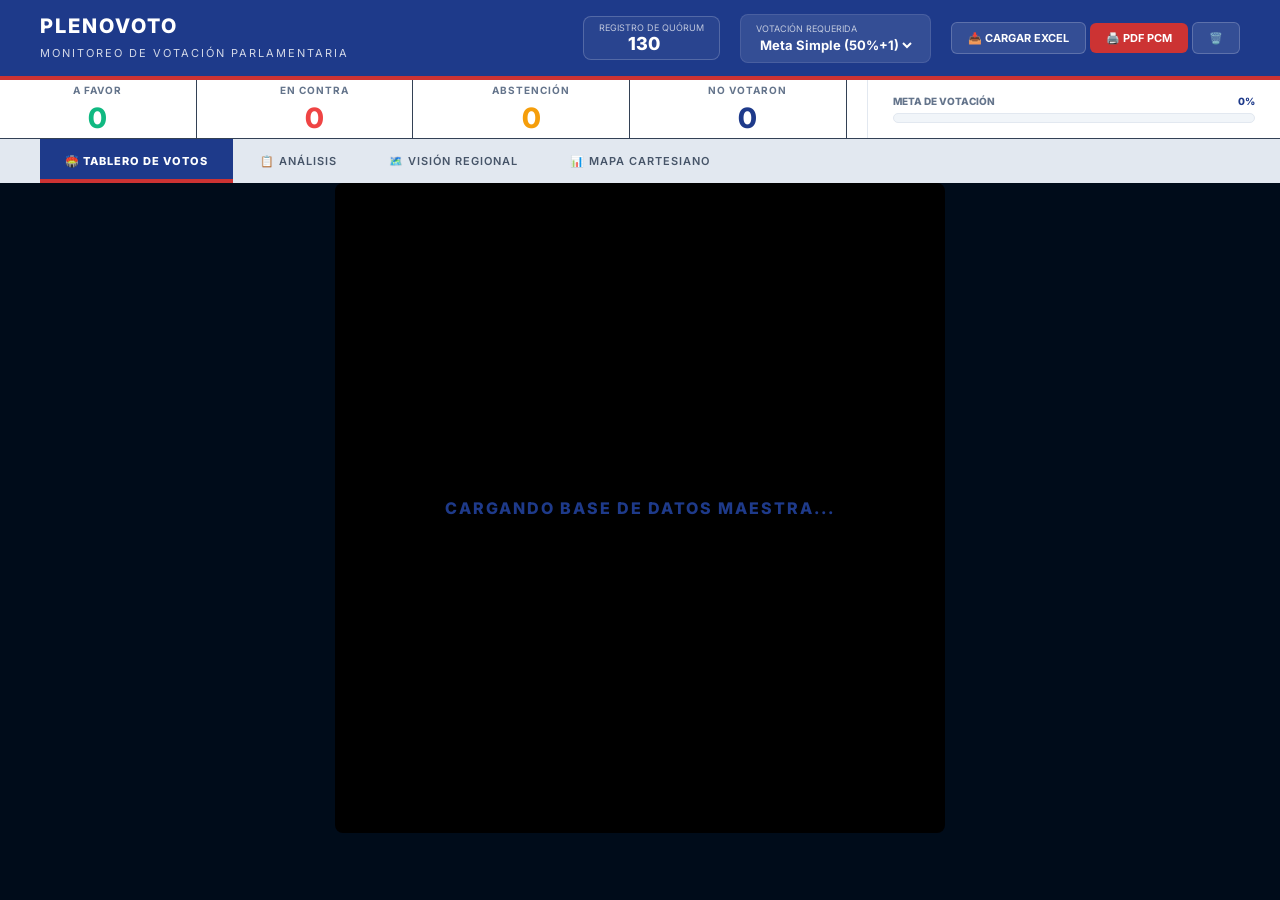
==== static/index.html @ b3e690c4 "Carga completa v1.1" ====
<!DOCTYPE html>
<html lang="es">

<head>
    <meta charset="UTF-8">
    <meta name="viewport" content="width=device-width, initial-scale=1.0">
    <title>Tablero de Votación - Congreso de la República del Perú</title>
    <link rel="stylesheet" href="/static/styles.css">
</head>

<body>
    <header class="top-bar" style="height: 80px;">
        <div class="logo-section">
            <div class="logo-text" style="font-size: 20px;">
                PLENOVOTO<br />
                <span id="meta-label" style="font-size: 11px; color: #fff; font-weight: normal; opacity: 0.8;">MONITOREO
                    DE VOTACIÓN PARLAMENTARIA</span>
            </div>
        </div>

        <div style="display: flex; align-items: center; gap: 20px;">
            <div class="quorum-box"
                style="background: rgba(255,255,255,0.05); padding: 5px 15px; border-radius: 8px; border: 1px solid rgba(255,255,255,0.2); text-align: center;">
                <div style="font-size: 9px; opacity: 0.7;">REGISTRO DE QUÓRUM</div>
                <input type="number" id="quorum-input" value="130" onchange="updateQuorum()"
                    style="background: transparent; color: #fff; border: none; font-size: 18px; font-weight: 800; width: 60px; text-align: center; outline: none;">
            </div>

            <div class="meta-controls"
                style="background: rgba(255,255,255,0.1); padding: 8px 15px; border-radius: 8px; border: 1px solid rgba(255,255,255,0.1);">
                <div style="font-size: 9px; opacity: 0.7;">VOTACIÓN REQUERIDA</div>
                <select id="meta-select" onchange="updateMetaGoal()"
                    style="background:transparent; color:#fff; border:none; outline:none; font-size: 13px; font-weight: 700; cursor:pointer;">
                    <option value="simple">Meta Simple (50%+1)</option>
                    <option value="calificada">Meta Calificada (2/3)</option>
                    <option value="fija87">Bloque Legal (87)</option>
                </select>
            </div>

            <div class="btn-group">
                <button class="btn btn-reset" onclick="document.getElementById('import-input').click()">📥 CARGAR
                    EXCEL</button>
                <input type="file" id="import-input" accept=".xlsx, .xls, .csv" style="display:none"
                    onchange="importarVotos(event)">
                <button class="btn btn-export" onclick="exportarResultados()">🖨️ PDF PCM</button>
                <button class="btn btn-reset" onclick="limpiarTablero()">🗑️</button>
            </div>
        </div>
    </header>

    <section class="dashboard-summary">
        <div class="led-counter count-favor">
            <span class="label">A FAVOR</span>
            <span class="number" id="count-favor">0</span>
        </div>
        <div class="led-counter count-contra">
            <span class="label">EN CONTRA</span>
            <span class="number" id="count-contra">0</span>
        </div>
        <div class="led-counter count-abstencion">
            <span class="label">ABSTENCIÓN</span>
            <span class="number" id="count-abstencion">0</span>
        </div>
        <div class="led-counter count-novotaron">
            <span class="label">NO VOTARON</span>
            <span class="number" id="count-novotaron">0</span>
        </div>
        <div class="progress-container"
            style="grid-column: span 2; background: #fff; border-radius: 0; padding: 15px 25px; display: flex; flex-direction: column; justify-content: center; border-left: 1px solid #e2e8f0;">
            <div
                style="display: flex; justify-content: space-between; font-size: 10px; margin-bottom: 6px; font-weight: 800; color: #64748b;">
                <span id="avance-label">META DE VOTACIÓN</span>
                <span id="meta-percent" style="color: var(--primary);">0%</span>
            </div>
            <div
                style="height: 10px; background: #f1f5f9; border-radius: 5px; overflow: hidden; border: 1px solid #e2e8f0;">
                <div id="meta-progress-bar"
                    style="height: 100%; width: 0%; background: var(--primary); transition: width 1s;"></div>
            </div>
        </div>
    </section>

    <nav class="nav-tabs">
        <button class="tab-btn active" onclick="switchTab('tab-hemiciclo')">🏟️ TABLERO DE VOTOS</button>
        <button class="tab-btn" onclick="switchTab('tab-analisis-pro')">📋 ANÁLISIS</button>
        <button class="tab-btn" onclick="switchTab('tab-mapa')">🗺️ VISIÓN REGIONAL</button>
        <button class="tab-btn" onclick="switchTab('tab-cuadrantes')">📊 MAPA CARTESIANO</button>
    </nav>

    <main class="board-container tab-content active" id="tab-hemiciclo">
        <div id="loading"
            style="color:var(--primary); text-align:center; padding: 100px; font-weight: 800; letter-spacing: 2px;">
            CARGANDO BASE DE DATOS MAESTRA...
        </div>
        <div id="grid-congresistas" class="grid-congresistas">
            <!-- Generados desde JS -->
        </div>
    </main>

    <main class="board-container tab-content" id="tab-cuadrantes">
        <div class="analysis-header"
            style="text-align: center; margin-bottom: 30px; border-bottom: 2px solid var(--primary); padding-bottom: 20px;">
            <h2 style="color: var(--primary); font-weight: 800; font-size: 24px; margin-bottom: 5px;">ANÁLISIS POR
                BANCADA</h2>
            <p style="color: #64748b; font-size: 11px; letter-spacing: 2px; margin-bottom: 20px;">DISTRIBUCIÓN Y
                TENDENCIAS POLÍTICAS</p>

            <div class="sub-nav" style="display: flex; gap: 10px; justify-content: center;">
                <button class="btn btn-export" onclick="switchAnalysisView('bancada')" style="min-width: 150px;">Vista
                    Bancada</button>
                <button class="btn btn-export" onclick="switchAnalysisView('individual')" style="min-width: 150px;">Mapa
                    Cartesiano</button>
            </div>
        </div>

        <div id="view-bancada" class="analysis-view active">
            <div id="heatmap-container" class="heatmap-container">
                <!-- Por JS -->
            </div>
        </div>

        <div id="view-individual" class="analysis-view" style="display: none; width: 100%; flex-direction: column; align-items: center;">
            <!-- Leyenda fuera y encima -->
            <div id="cartesian-legend-outer" class="cartesian-legend"></div>
            
            <div class="scatter-plot-container" id="individual-scatter-plot">
                <div class="plot-axis-x"></div>
                <div class="plot-axis-y"></div>

                <span class="plot-label label-favor">A FAVOR</span>
                <span class="plot-label label-contra">EN CONTRA</span>
                <span class="plot-label label-abstencion">ABSTENCIÓN</span>
                <span class="plot-label label-otros">NO VOTO / OTROS</span>

                <div id="scatter-dots" style="position: relative; width: 100%; height: 100%;">
                    <!-- Puntos con nombres generados por JS -->
                </div>
            </div>
        </div>
    </main>

    <main class="board-container tab-content" id="tab-mapa">
        <div class="analysis-header"
            style="text-align: center; margin-bottom: 30px; border-bottom: 2px solid var(--primary); padding-bottom: 20px;">
            <h2 style="color: var(--primary); font-weight: 800; font-size: 24px; margin-bottom: 5px;">GEOGRAFÍA DEL VOTO
            </h2>
            <p style="color: #64748b; font-size: 11px; letter-spacing: 2px;">DISTRIBUCIÓN REGIONAL POR APOYO (VOTOS A
                FAVOR)</p>
        </div>
        <div class="map-wrapper">
            <div id="peru-map" class="peru-map" style="background:#000; border-radius: 12px; border: 1px solid #222;">
                <!-- SVG del Mapa de Perú -->
            </div>
            <div id="map-legend" class="map-legend">
                <!-- Leyenda del mapa -->
            </div>
        </div>
    </main>

    <main class="board-container tab-content" id="tab-analisis-pro">
        <div class="analysis-header"
            style="text-align: center; margin-bottom: 30px; border-bottom: 2px solid var(--primary); padding-bottom: 20px;">
            <h2 style="color: var(--primary); font-weight: 800; font-size: 24px; margin-bottom: 5px;">ANÁLISIS
                ESTRATÉGICO</h2>
            <p style="color: #64748b; font-size: 11px; letter-spacing: 2px;">DISIDENCIAS Y CONVERGENCIAS BANCARIAS</p>
        </div>

        <div style="display: flex; flex-direction: column; gap: 30px; width: 100%; max-width: 1000px;">
            <div class="analysis-card"
                style="background: var(--bg-card); border: 1px solid var(--border-glass); border-radius: 12px; padding: 25px;">
                <h3 style="font-size: 16px; margin-bottom: 20px; border-bottom: 2px solid var(--primary); padding-bottom: 15px; color: var(--primary);">⚖️ DISIDENCIAS PARLAMENTARIAS</h3>
                <div id="disidencias-list" style="max-height: 500px; overflow-y: auto;">
                    <!-- Listado de disidentes -->
                </div>
            </div>

            <div class="analysis-card"
                style="background: var(--bg-card); border: 1px solid var(--border-glass); border-radius: 12px; padding: 25px;">
                <h3 style="font-size: 16px; margin-bottom: 20px; border-bottom: 2px solid var(--primary); padding-bottom: 15px; color: var(--primary);">🤝 NIVEL DE CONVERGENCIA INTER-BANCADA</h3>
                <div id="bipartidismo-container" style="max-height: 500px; overflow-y: auto;">
                    <!-- Matriz de coincidencias -->
                </div>
            </div>
        </div>
    </main>

    <!-- Modal para Detalle de Bancada -->
    <div id="bancada-modal" class="modal-overlay" style="display:none;">
        <div class="modal-content">
            <div class="modal-header">
                <h2 id="modal-title">DETALLE POR BANCADA</h2>
                <button class="modal-close" onclick="cerrarModal()">×</button>
            </div>
            <div id="modal-body" class="modal-body">
                <!-- Lista de congresistas generada por JS -->
            </div>
        </div>
    </div>

    <script src="/static/app.js?v=ULTRA_REFRESH_4_COLUMNS"></script>
</body>

</html>
---- static/styles.css ----
@import url('https://fonts.googleapis.com/css2?family=Inter:wght@300;400;600;700;800&display=swap');

:root {
    --primary: #1e3a8a; /* Azul Oxford Sobrio */
    --accent: #cc3333;
    --color-favor: #10b981;
    --color-contra: #ef4444;
    --color-abstencion: #f59e0b;
    --bg-body: #000c1a;
    --bg-card: rgba(255, 255, 255, 0.05);
    --text-main: #f8fafc;
    --border: #334155;
    --border-glass: rgba(255, 255, 255, 0.1);
}

* {
    margin: 0;
    padding: 0;
    box-sizing: border-box;
    font-family: 'Inter', sans-serif;
}

body {
    background-color: var(--bg-body);
    color: var(--text-main);
    overflow-x: hidden;
}

/* Header Estilo Gabinete */
.top-bar {
    background: var(--primary);
    color: white;
    padding: 0 40px;
    display: flex;
    justify-content: space-between;
    align-items: center;
    border-bottom: 4px solid var(--accent);
    box-shadow: 0 4px 6px -1px rgb(0 0 0 / 0.1);
}

.logo-text {
    font-weight: 800;
    letter-spacing: 2px;
    line-height: 1.2;
}

/* Dashboard Summary */
.dashboard-summary {
    display: grid;
    grid-template-columns: repeat(6, 1fr);
    gap: 20px;
    background: white;
    border-bottom: 1px solid var(--border);
}

.led-counter {
    background: white;
    border-right: 1px solid var(--border);
    display: flex;
    flex-direction: column;
    align-items: center;
    justify-content: center;
    transition: all 0.3s;
    flex: 1;
}

.led-counter .main-title {
    font-size: 2.2rem;
    font-weight: 900;
    margin-bottom: 5px;
    letter-spacing: -0.5px;
    color: #f8fafc; /* Color sólido más sobrio */
    text-shadow: 2px 2px 4px rgba(0,0,0,0.3);
}

.led-counter .label {
    font-size: 10px;
    font-weight: 700;
    color: #64748b;
    margin-bottom: 5px;
    letter-spacing: 1px;
}

.led-counter .number {
    font-weight: 800;
    color: var(--primary);
    font-size: 28px;
}

.count-novotaron .number { color: var(--primary); }

.count-favor .number { color: var(--color-favor); }
.count-contra .number { color: var(--color-contra); }
.count-abstencion .number { color: var(--color-abstencion); }

/* Tabs */
.nav-tabs {
    display: flex;
    background: #e2e8f0;
    padding: 0 40px;
    gap: 2px;
}

.tab-btn {
    padding: 15px 25px;
    border: none;
    background: #e2e8f0;
    color: #475569;
    font-weight: 600;
    font-size: 11px;
    cursor: pointer;
    transition: all 0.2s;
    text-transform: uppercase;
    letter-spacing: 1px;
}

.tab-btn:hover {
    background: #cbd5e1;
}

.tab-btn.active {
    background: var(--primary);
    color: white;
    border-top: none;
    font-weight: 800;
    box-shadow: inset 0 -4px 0 var(--accent);
}

.tab-content {
    display: none !important;
}

.tab-content.active {
    display: flex !important;
    flex-direction: column;
    align-items: center;
}

.tab-btn.highlight {
    background: var(--accent);
    color: white;
}

/* Main Container - Restaurar Arquitectura 6 Columnas */
.board-container {
    padding: 40px 30px;
    min-height: calc(100vh - 250px);
    background-color: #000c1a;
    display: flex;
    flex-direction: column;
    align-items: center;
}

#tab-hemiciclo {
    background-color: #000;
    padding: 10px; 
    border-radius: 8px;
    width: fit-content; /* Se ajusta a las columnas */
    max-width: 1300px;
    margin: 0 auto;
    display: flex;
    justify-content: center;
}

/* Distribución 23-22-20-20-22-23 via JS Containers */
.grid-congresistas {
    display: flex;
    justify-content: center; /* Centrar las columnas */
    gap: 15px;
    width: auto;
}

.peru-map {
    width: 100%;
    height: 700px;
    position: relative;
    display: flex;
    justify-content: center;
    align-items: center;
}

.map-wrapper {
    width: 100%;
    display: flex;
    flex-direction: column;
    align-items: center;
}

.hemiciclo-columna {
    display: flex;
    flex-direction: column;
    gap: 8px;
    flex: 1;
}

.curul-card {
    background: #111;
    border: 1px solid #333;
    border-radius: 4px;
    padding: 2px 6px; /* Minimizar padding vertical */
    text-align: left;
    transition: all 0.2s;
    position: relative;
    min-height: 28px; /* Shorter card */
    display: flex;
    flex-direction: row; /* Single line */
    align-items: center;
    justify-content: space-between;
    gap: 8px;
}

.curul-top-row {
    display: flex;
    justify-content: space-between;
    align-items: center;
    width: 100%;
    margin-bottom: 2px;
}

.curul-nombre-party {
    font-size: 10px;
    font-weight: 800;
    color: #fff;
    white-space: nowrap;
    overflow: hidden;
    text-overflow: ellipsis;
    flex: 1; /* Ocupa el espacio disponible */
}

.vote-selector {
    background: rgba(0, 0, 0, 0.6);
    color: #fff;
    border: 1px solid rgba(255, 255, 255, 0.2);
    border-radius: 3px;
    font-size: 9px;
    font-weight: 800;
    padding: 0 4px;
    height: 20px;
    cursor: pointer;
    width: 90px; /* Ancho fijo para alineación */
    outline: none;
    appearance: none;
    -webkit-appearance: none;
}

.vote-selector:hover {
    border-color: rgba(255, 255, 255, 0.3);
}

.curul-card:hover {
    transform: translateY(-2px);
    background: #1a1a1a;
    border-color: #444;
}

/* Estados Sólidos (Sin transparencia) */
.curul-card.favor { background: #10b981; border-color: #059669; color: white; }
.curul-card.contra { background: #ef4444; border-color: #dc2626; color: white; }
.curul-card.abstencion { background: #f59e0b; border-color: #d97706; color: white; }
.curul-card.mesa { background: #ffffff !important; border-color: #cbd5e1; color: #000 !important; }
.curul-card.mesa .curul-nombre-party, 
.curul-card.mesa .vote-selector { color: #000 !important; border-color: rgba(0,0,0,0.2); }
.curul-card.licencia { background: #38bdf8; border-color: #0ea5e9; color: #000; }
.curul-card.licencia .curul-nombre-party, 
.curul-card.licencia .vote-selector { color: #000 !important; border-color: rgba(0,0,0,0.2); }
.curul-card.novoto { background: #000000; border-color: #475569; color: white; }

.curul-card.favor .vote-selector,
.curul-card.contra .vote-selector,
.curul-card.abstencion .vote-selector { background: rgba(0,0,0,0.2); border-color: rgba(255,255,255,0.3); }

.curul-nombre {
    font-size: 11px;
    font-weight: 800;
    color: #fff;
    display: block;
    height: auto;
    overflow: hidden;
    line-height: 1.1;
    margin-bottom: 2px;
}

.curul-bancada {
    font-size: 9px;
    font-weight: 600;
    color: #94a3b8;
    text-transform: uppercase;
}

/* Buttons */
.btn {
    padding: 8px 16px;
    border-radius: 6px;
    border: none;
    font-weight: 700;
    font-size: 11px;
    cursor: pointer;
    transition: all 0.2s;
    text-transform: uppercase;
}

.btn-export { background: var(--accent); color: white; }
.btn-export:hover { background: #a81616; }
.btn-reset { background: rgba(255,255,255,0.1); color: white; border: 1px solid rgba(255,255,255,0.2); }

/* Analysis Views */
.analysis-card {
    background: white;
    border: 1px solid var(--border);
    box-shadow: 0 1px 3px 0 rgb(0 0 0 / 0.1);
}

.heatmap-container {
    display: grid !important;
    grid-template-columns: repeat(4, 1fr) !important;
    gap: 20px;
}

.cartesian-legend {
    background: rgba(0, 0, 0, 0.8);
    backdrop-filter: blur(8px);
    border: 1px solid rgba(255, 255, 255, 0.15);
    padding: 15px;
    border-radius: 12px;
    color: white;
    box-shadow: 0 4px 15px rgba(0,0,0,0.5);
    margin-bottom: 20px;
    width: 100%;
    max-width: 1200px;
}


/* Cartesian Plot - Restaurar Fondo Negro */
.scatter-plot-container {
    background: #000;
    border: 1px solid #333;
    position: relative;
    overflow: hidden;
    height: 1000px; /* Tamaño mayor para cuadrar con el título */
    width: 100%;    /* Ocupar el ancho disponible */
    max-width: 1200px; /* Sincronizado con la leyenda */
    margin: 10px auto;
    border-radius: 12px;
    box-shadow: 0 0 30px rgba(0,0,0,0.8);
}

.plot-axis-x { position: absolute; width: 100%; height: 1px; background: #222; top: 50%; left: 0; }
.plot-axis-y { position: absolute; width: 1px; height: 100%; background: #222; left: 50%; top: 0; }

.plot-label {
    position: absolute;
    font-size: 14px;
    font-weight: 900;
    text-transform: uppercase;
    letter-spacing: 2px;
    opacity: 0.6;
}

/* Efecto hover para nombres y fotos */
.congress-dot .label-name {
    opacity: 0 !important;
    transition: all 0.3s ease-in-out;
    display: flex;
    flex-direction: column;
    align-items: center;
    position: absolute;
    bottom: 15px; /* Aparece arriba del punto */
    left: 50%;
    transform: translateX(-50%);
    pointer-events: none;
}

.congress-dot:hover .label-name {
    opacity: 1 !important;
    z-index: 9999;
}

.congress-hover-photo {
    width: 70px;
    height: 70px;
    border-radius: 50%;
    border: 3px solid #fff;
    box-shadow: 0 0 20px rgba(0,0,0,0.6);
    margin-bottom: 8px;
    object-fit: cover;
    background: #111;
}


.label-favor { top: 30px; right: 30px; color: #10b981; }
.label-contra { top: 30px; left: 30px; color: #ef4444; }
.label-abstencion { bottom: 30px; left: 30px; color: #f59e0b; }
.label-otros { bottom: 30px; right: 30px; color: #94a3b8; }

/* Modales e Interacción */
.modal-overlay {
    position: fixed;
    top: 0;
    left: 0;
    width: 100%;
    height: 100%;
    background: rgba(0, 0, 0, 0.85);
    backdrop-filter: blur(8px);
    display: flex;
    justify-content: center;
    align-items: center;
    z-index: 9999;
}

.modal-content {
    background: #0f172a;
    width: 90%;
    max-width: 550px;
    max-height: 85vh;
    border-radius: 16px;
    border: 1px solid #334155;
    display: flex;
    flex-direction: column;
    overflow: hidden;
    box-shadow: 0 25px 50px -12px rgba(0, 0, 0, 0.5);
    animation: modalSlideUp 0.3s cubic-bezier(0.4, 0, 0.2, 1);
}

@keyframes modalSlideUp {
    from { transform: translateY(20px); opacity: 0; }
    to { transform: translateY(0); opacity: 1; }
}

.modal-header {
    background: #1e293b;
    padding: 18px 25px;
    display: flex;
    justify-content: space-between;
    align-items: center;
    border-bottom: 1px solid #334155;
}

.modal-header h2 {
    font-size: 13px;
    margin: 0;
    letter-spacing: 2px;
    color: var(--primary);
    font-weight: 800;
}

.modal-close {
    background: rgba(255,255,255,0.05);
    border: none;
    color: #94a3b8;
    width: 32px;
    height: 32px;
    border-radius: 50%;
    display: flex;
    align-items: center;
    justify-content: center;
    cursor: pointer;
    transition: all 0.2s;
}

.modal-close:hover {
    background: #ef4444;
    color: white;
}

.modal-body {
    padding: 10px 0;
    overflow-y: auto;
}

.modal-row {
    display: flex;
    justify-content: space-between;
    align-items: center;
    padding: 12px 25px;
    border-bottom: 1px solid rgba(255,255,255,0.03);
    transition: background 0.2s;
}

.modal-row:hover { background: rgba(255,255,255,0.02); }

.modal-row .cong-name {
    font-size: 11px;
    font-weight: 600;
    text-transform: uppercase;
}

.modal-row .voto-tag {
    font-size: 9px;
    font-weight: 900;
    padding: 4px 10px;
    border-radius: 4px;
    min-width: 90px;
    text-align: center;
}

/* Clases de Voto para Modal */
.v-favor { background: #10b981; color: white; }
.v-contra { background: #ef4444; color: white; }
.v-abstencion { background: #f59e0b; color: white; }
.v-pendiente { background: #475569; color: #cbd5e1; }
.v-licencia { background: #38bdf8; color: black; }
.v-mesa { background: #ffffff; color: black; }
.v-novoto { background: #000000; color: white; border: 1px solid #334155; }

.analysis-card {
    cursor: pointer;
    transition: all 0.2s cubic-bezier(0.4, 0, 0.2, 1);
    background: rgba(255, 255, 255, 0.03);
    border: 1px solid rgba(255, 255, 255, 0.1);
    border-radius: 12px;
    padding: 20px;
}

.analysis-card:hover {
    transform: translateY(-4px) scale(1.02);
    border-color: var(--primary) !important;
    background: rgba(59, 130, 246, 0.08) !important;
    box-shadow: 0 10px 20px -5px rgba(0, 0, 0, 0.3);
}
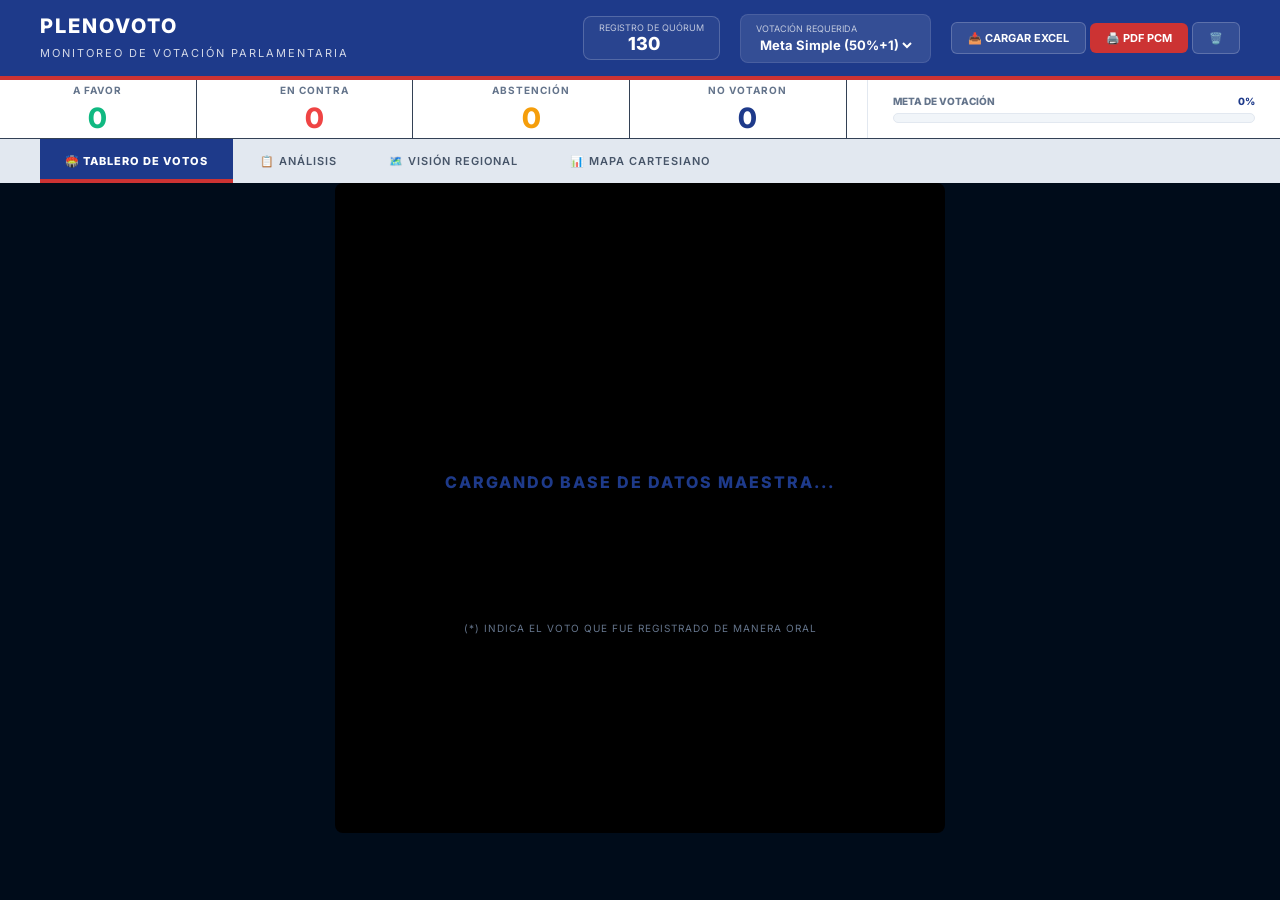
==== commit ea320955: "Preparacion para despliegue: puerto 4000, gitignore y procfile" ====
--- a/static/index.html
+++ b/static/index.html
@@ -49,19 +49,19 @@
     </header>
 
     <section class="dashboard-summary">
-        <div class="led-counter count-favor">
+        <div class="led-counter count-favor" onclick="verDetalleVoto('A FAVOR')" style="cursor: pointer;">
             <span class="label">A FAVOR</span>
             <span class="number" id="count-favor">0</span>
         </div>
-        <div class="led-counter count-contra">
+        <div class="led-counter count-contra" onclick="verDetalleVoto('EN CONTRA')" style="cursor: pointer;">
             <span class="label">EN CONTRA</span>
             <span class="number" id="count-contra">0</span>
         </div>
-        <div class="led-counter count-abstencion">
+        <div class="led-counter count-abstencion" onclick="verDetalleVoto('ABSTENCION')" style="cursor: pointer;">
             <span class="label">ABSTENCIÓN</span>
             <span class="number" id="count-abstencion">0</span>
         </div>
-        <div class="led-counter count-novotaron">
+        <div class="led-counter count-novotaron" onclick="verDetalleVoto('NO VOTARON')" style="cursor: pointer;">
             <span class="label">NO VOTARON</span>
             <span class="number" id="count-novotaron">0</span>
         </div>
@@ -94,6 +94,9 @@
         </div>
         <div id="grid-congresistas" class="grid-congresistas">
             <!-- Generados desde JS -->
+        </div>
+        <div class="asterisk-legend" style="text-align: center; font-size: 10px; color: #64748b; margin-top: 20px; letter-spacing: 1px; padding: 10px;">
+            (*) INDICA EL VOTO QUE FUE REGISTRADO DE MANERA ORAL 
         </div>
     </main>
 
--- a/static/styles.css
+++ b/static/styles.css
@@ -60,8 +60,20 @@
     flex-direction: column;
     align-items: center;
     justify-content: center;
-    transition: all 0.3s;
+    transition: all 0.2s cubic-bezier(0.4, 0, 0.2, 1);
     flex: 1;
+}
+
+.led-counter:hover {
+    background: #f8fafc;
+    transform: translateY(-2px);
+    box-shadow: inset 0 -4px 0 var(--primary);
+    z-index: 2;
+}
+
+.led-counter:active {
+    transform: translateY(0);
+    background: #f1f5f9;
 }
 
 .led-counter .main-title {
